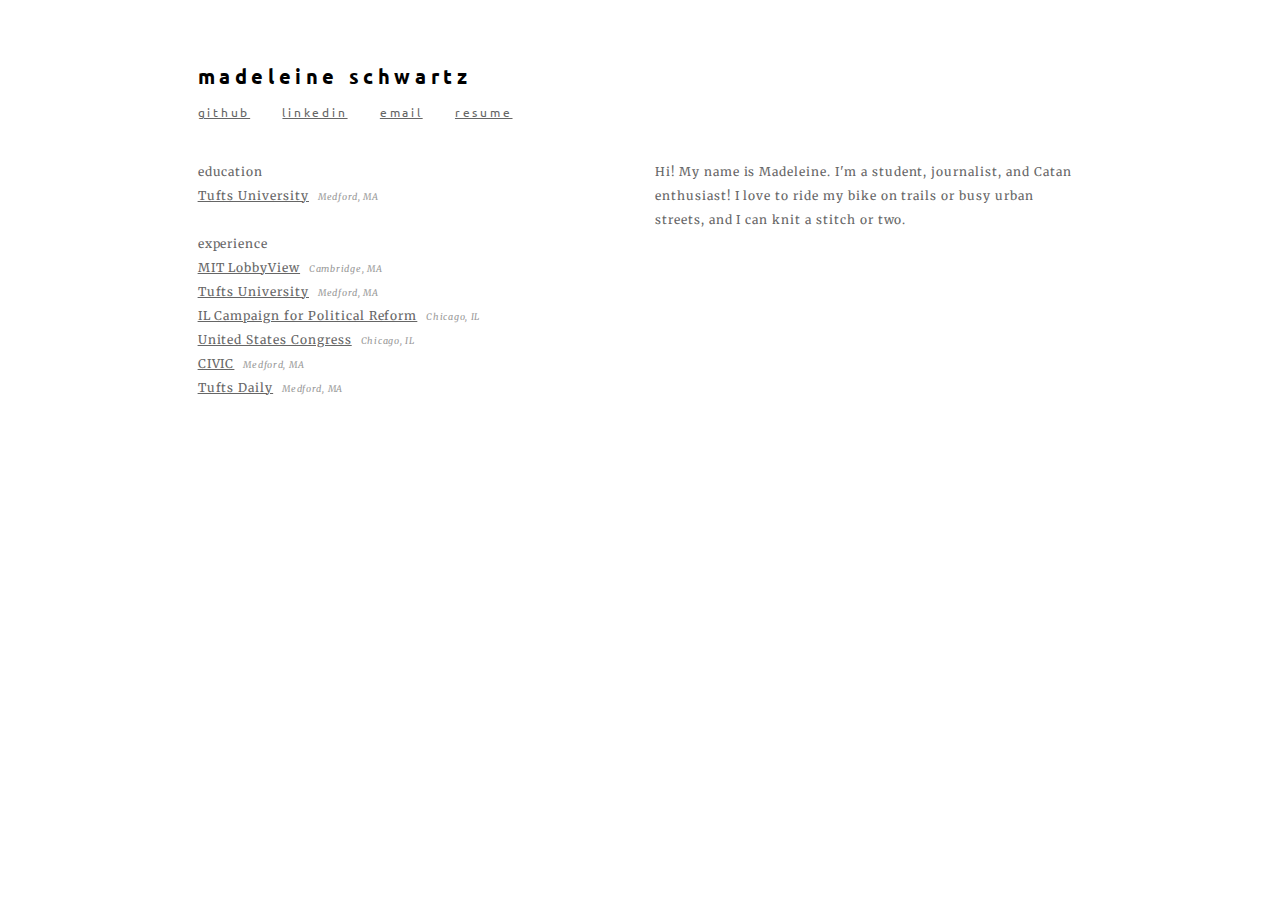
==== index.html @ c0bb2294 "new words" ====
<!--
	Madeleine Schwartz
	personal website
	new.html
-->

<!DOCTYPE html>
<html>

<!--Please Respond-->
<meta name="viewport" content="width=device-width, initial-scale=1.0">

<!--Link to CSS-->
<link rel="stylesheet" href="new.css">

<!--Link Google Fonts-->
<link rel="stylesheet" href="https://fonts.googleapis.com/css?family=Ubuntu">
<link href="https://fonts.googleapis.com/css?family=Merriweather" 
	  rel="stylesheet">
<link href="https://fonts.googleapis.com/css?family=Lora" rel="stylesheet">

<!--Top of Page-->
<div class="header">

	<h1>madeleine schwartz</h1>
	<p class="contact">
    	<a class="github" href="https://github.com/maddoschwartz">github</a>
    	<a class="linkedin" 
       	href="https://www.linkedin.com/in/madeleine-schwartz-68b781123/">
       	linkedin</a>
    	<a class="email" href="mailto:madeleine.schwartz@tufts.edu">email</a>
    	<a class="resume" href="sep-resume-short.pdf" download>
    	resume</a>
	</p>

</div>

<!--Next Section-->
<div class="row">

	<!--Left Column-->
	<div class="col-6">
	<div class="outline">
		<div class="group">education</div>

		<a id="tufts" class="list" href="#" 
		onclick="displayContent('content-edu')">Tufts University</a> 
		<span class="location">Medford, MA</span>

		<br><br>

		<div class="group">experience</div>

		<a id="mit" class="list" href="#" 
		onclick="displayContent('content-mit')">MIT LobbyView</a> 
		<span class="location">Cambridge, MA</span>

		<br>

		<a id="tufts-job" class="list" href="#" 
		onclick="displayContent('content-tufts')">Tufts University</a> 
		<span class="location">Medford, MA</span>

		<br>

		<a id="icpr" class="list" href="#" 
		onclick="displayContent('content-icpr')">
		IL Campaign for Political Reform</a> 
		<span class="location">Chicago, IL</span>

		<br>

		<a id="congress" class="list" href="#" 
		onclick="displayContent('content-congress')">United States Congress</a> 
		<span class="location">Chicago, IL</span>

		<br>

		<a id="civic" class="list" href="#" 
		onclick="displayContent('content-civic')">CIVIC</a>
		<span class="location">Medford, MA</span>

		<br>

		<a id="daily" class="list" href="#" 
		onclick="displayContent('content-daily')">Tufts Daily</a> 
		<span class="location">Medford, MA</span>

		<br>

		<script src="new.js"></script>
	</div>
	</div>

	<!--Right Column for full content-->
	<div class="col-6">
		<div class="allcontent">

			<div id="about">
			Hi! My name is Madeleine. I'm a student, journalist, and
			Catan enthusiast! I love to ride my bike on trails or
			busy urban streets, and I can knit a stitch or two.
			</div>

			<div id="content-edu" style="display:none">

			<a id="tuftsLink" href="https://www.tufts.edu/">Tufts University
			</a> <span>| Class of 2020 </span><br>
			Medford, MA <br><br>
			B.S. in Computer Science and Political Science <br><br>

			Favorite Courses: Data Structures, Machine Structure and 
			Assembly Language, Discrete Math, Gender Work and 
			Politics in East Asia, Latin American Politics, Intro
			to Ethics <br><br>

			Tufts has given me a unique experience where I have
			been able to explore different fields, discover new 
			interests, and challenge my world perspective. I had 
			originally enrolled in the introductory computer science 
			class on a whim simply to fulfill a math requiredment.
			While I would have never imaged that two years later,
			I would now have several more math credits and a major
			in computer science, I did see myself tackling
			problems and creating real solutions. And I've done this
			by not only designing and implementing programs, but by 
			also asking ethical questions, and discussing national policies. <br><br>

			This semester I am excited to be taking classes on 
			computer security, algorithms, ceramics, epistemology,
			and middle eastern politics. <br><br>

			</div>

			<div id="content-mit" style="display:none">
			<a id="linkLV" href="https://www.lobbyview.org/#!/">
			MIT LobbyView</a> <br>
			Cambridge, MA<br><br>
			
			UI/UX Programmer, Sep 2018 - Present<br><br>

			LobbyView is a comprehensive database that actively tracks and 
			organizes lobbying activities in Washington, DC. Led by MIT 
			Professor In Song Kim and funded by the National Science 
			Foundation, LobbyView increases transparency of money in politics.
			<br><br>

			As a UI/UX Programmer, I am designing and implementing the main 
			query page using HTML Jade, CSS Style, JavaScript Coffee, Ubuntu,
			Python build, AWS, and Angular.
			</div>

			<div id="content-tufts" style="display:none">
			<a id="depCSlink" href="https://engineering.tufts.edu/cs/">
			Tufts University Dept of Computer Science</a> <br>
			Medford MA <br> <br>
			Discrete Math Teaching Assistant, Sep 2018 - Present<br>
			Administrative Assistant, Sep 2017 - May 2018<br><br>

			As a teaching assistant for discrete math, I
			<ul>
				<li>Teach students during weekly office hours</li>
				<li>Grade homework assignments</li>
			</ul>
			<br>

			As an administrative assistnt, I've
			<ul>
				<li>Designed advertisements for department events</li>
				<li>Performed clerical duties such as copying, faxing, 
				sorting mail, etc</li>
			</ul>

			</div>


			<div id="content-icpr" style="display:none">
			<body>
			<a id="icprLink" href="http://www.ilcampaign.org/">
			Illinois Campaign for Political Reform</a> <br>
			Chicago IL <br><br>
			Policy Research Analyst, May - August 2018 <br><br>

			Illinois Campaign for Political Reform is a 501(c)3 
			non-partisan non-profit dedicated to promoting government 
			integrity, accountability, and transparency in Illinois by 
			addressing campaign finances, voter accessible, and election 
			reforms. 
			<br><br>

			As a Policy Research Analyst, I've
				<ul>
				<li>Researched state and municipal policies regarding FOIA, 
				voting equipment, and public campaign financing</li>
				<li>Designed infographics to accompany weekly research articles 
				and other promo materials</li>
				<li>Collected and analyzed campaign finance data of federal, 
				state, and local candidates</li>
				<li>Designed ICPR’s theory of change and yearly progress 
				report</li>
				<li>Created a re-branding and marketing strategy and 
				conducted monthly social media analytic reports</li>
				<li>Coded web-scrapers to collect public but inaccessible 
				government information</li>
				</ul>
			</body>
			</div>

			<div id="content-congress" style="display:none">
			<body>
			<a id="congressLink" href="https://quigley.house.gov/">
			District Office of the Honorable Mike Quigley</a><br>
			Chicago IL<br><br>
			Intern, May 2017 - July 2017<br>
			<br>

			The Honorable Mike Quigley serves Illinois’ 5th district in the 
			U.S. House of Representatives. His district office is where he and 
			his staff directly connect with his constituents by listening to 
			their concerns and helping them with federal agencies.
			<br><br>

			As a summer intern, I've
			<ul>
				<li>Provided first line of service by answering telephones</li>
				<li>Analyzed social media outreach and recorded all media 
				mentions and appearances</li>
				<li>Researched national policy on labor and trade, civil 
				liberties, and national security</li>
			</ul>
			</body>
			</div>

			<div id="content-civic" style="display:none">
			<body>
			<a id="civicLink" href="https://tuftscivic.com/">Tufts CIVIC</a>
			<br>Medford, MA<br><br>
			Logistics Director, May 2018 - Present<br>
			Communications Director, May 2017 - May 2018<br>
			General Member, Sep 2016 - May 2017<br><br>

			Tufts CIVIC is a discussion-based student organization that seeks 
			to provide a forum for open political discourse on campus by 
			allowing students to freely express opinions from across the 
			political spectrum. <br><br>

			As an executive board member, I've
			<ul>
				<li>Designed public marketing strategy of CIVIC using email, 
				posters, and social media</li>
				<li>Organized events such as formal debates, action workshops, 
				policy challenges, etc.</li>
			</ul>


			</body>
			</div>

			<div id="content-daily" style="display:none">
			<a id="dailyLink" href= "https://tuftsdaily.com/">The Tufts Daily
			</a><br>
			Medford, MA <br><br>
			Editorialist and Copy Editor, Sept 2016 - Jan 2018<br>
			News Writer, Jan 2018 - Present<br><br>

			The Tufts Daily is a student-run and financially independent daily 
			newspaper at Tufts University, reporting on campus life, local 
			politics, art, sports, and more.<br><br>

			As a member of the Tufts Daily, I've
			<ul>
				<li>Written weekly opinion/news articles covering many issues 
				including current event, labor on campus, and Tufts connection 
				to the producers of the opioid, oxycontin.
			</ul>
			</div>

		</div> <!-- end of AllContent-->
	</div> <!--end of Right Column-->

</div> <!--end of Row-->


</html>
---- new.css ----
/*
 * Madeleine schwartz
 * personal website
 * new.css
*/

* {
    box-sizing: border-box;
}

.header {
	margin-top: 5%;
	margin-left: 1%;
	margin-right: 1%;
}

.row {
	margin-left: 1%;
	margin-right: 1%;
	margin-top: 40px;
	margin-bottom: 5%;
}

/* For mobile phones: */
[class*="col-"] {
    width: 100%;
}

@media only screen and (min-width: 768px) {
    /* For desktop: */
    .col-1 {width: 8.33%;}
    .col-2 {width: 16.66%;}
    .col-3 {width: 25%;}
    .col-4 {width: 33.33%;}
    .col-5 {width: 41.66%;}
    .col-6 {width: 50%;}
    .col-7 {width: 58.33%;}
    .col-8 {width: 66.66%;}
    .col-9 {width: 75%;}
    .col-10 {width: 83.33%;}
    .col-11 {width: 91.66%;}
    .col-12 {width: 100%;}
    .header {margin-left: 15%; margin-right: 15%;}
    .row {margin-left: 15%; margin-right: 15%;}
    .allcontent {padding-left: 15px;}
}


[class*="col-"] {
    float: left;
}

a:link {
	background-color: transparent;
	text-decoration: underline;
	color: #666666;
}

a:visited {
	background-color: transparent;
	text-decoration: none;
	color: #666666;
}

.github:link, .linkedin:link, .email:link, .resume:link {
	padding-right: 3%;
	color: #666666;
}

.github:hover, #tufts:hover, #congress:hover, #depCSlink:hover,
#civicLink:hover {
	color: #9686ff; /* Purple */
}

.linkedin:hover, #mit:hover, #civic:hover, #icprLink:hover,
#dailyLink:hover {
	color: #FF4300; /* orange */
}

.email:hover, #tufts-job:hover, #daily:hover, #tuftsLink:hover {
	color: #00C47F /* green */
}

.resume:hover, #icpr:hover, #linkLV:hover, #congressLink:hover {
	color: #F4BF00 /* yellow */
}

h1 {
	font-family: 'Ubuntu', sans-serif;
	font-size: 20px;
	letter-spacing: 0.23em;
}

.outline {
	margin-bottom: 20px;
	text-align: left;
	font-family: 'Merriweather', serif;
	font-size: 12px;
	line-height: 2em;
	letter-spacing: 0.08em;
}

.contact {
	font-family: 'Ubuntu', sans-serif;
	font-size: 12px;
	letter-spacing: 0.23em;
}

.group {
	font-family: 'Merriweather', serif;
	font-size: 12px;
	line-height: 2em;
	letter-spacing: 0.08em;
	color: #666666;
	white-space: nowrap;
}

.list {
	font-family: 'Merriweather', serif;
	font-size: 12px;
	line-height: 2em;
	letter-spacing: 0.08em;
	color: #666666;
}

.location {
	font-family: 'Merriweather', serif;
	font-size: 9px;
	line-height: 2em;
	letter-spacing: 0.08em;
	font-style: italic;
	color: #999999;
	padding-left: 5px;
}

.allcontent {
	text-align: left;
	font-family: 'Merriweather', serif;
	font-size: 12px;
	line-height: 2em;
	letter-spacing: 0.08em;
	color: #666666;
	margin-bottom: 20px;
}
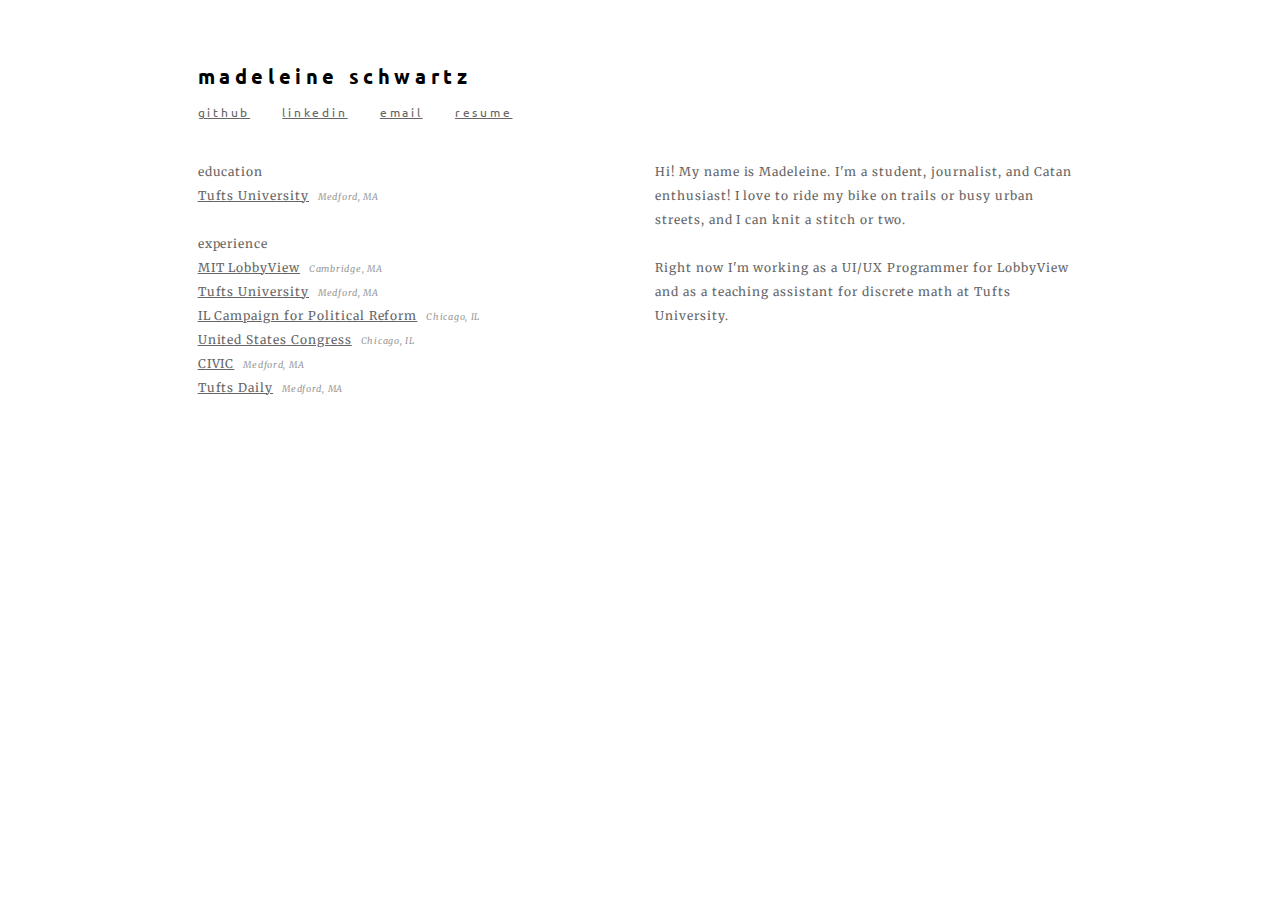
==== commit c3129fa0: "fixing typos!" ====
--- a/index.html
+++ b/index.html
@@ -99,7 +99,11 @@
 			<div id="about">
 			Hi! My name is Madeleine. I'm a student, journalist, and
 			Catan enthusiast! I love to ride my bike on trails or
-			busy urban streets, and I can knit a stitch or two.
+			busy urban streets, and I can knit a stitch or two.<br><br>
+
+			Right now I'm working as a UI/UX Programmer for LobbyView
+			and as a teaching assistant for discrete math at Tufts 
+			University.
 			</div>
 
 			<div id="content-edu" style="display:none">
@@ -114,19 +118,16 @@
 			Politics in East Asia, Latin American Politics, Intro
 			to Ethics <br><br>
 
-			Tufts has given me a unique experience where I have
-			been able to explore different fields, discover new 
-			interests, and challenge my world perspective. I had 
-			originally enrolled in the introductory computer science 
-			class on a whim simply to fulfill a math requiredment.
-			While I would have never imaged that two years later,
+			I had originally enrolled in the introductory computer science 
+			class on a whim simply to fulfill a math requiredment!
+			While I would have never imaged that two years later
 			I would now have several more math credits and a major
 			in computer science, I did see myself tackling
 			problems and creating real solutions. And I've done this
 			by not only designing and implementing programs, but by 
-			also asking ethical questions, and discussing national policies. <br><br>
-
-			This semester I am excited to be taking classes on 
+			also asking ethical questions and discussing policies. <br><br>
+
+			This semester I am excited to be taking courses on 
 			computer security, algorithms, ceramics, epistemology,
 			and middle eastern politics. <br><br>
 
@@ -164,7 +165,7 @@
 			</ul>
 			<br>
 
-			As an administrative assistnt, I've
+			As an administrative assistnt, I
 			<ul>
 				<li>Designed advertisements for department events</li>
 				<li>Performed clerical duties such as copying, faxing, 
@@ -184,11 +185,11 @@
 			Illinois Campaign for Political Reform is a 501(c)3 
 			non-partisan non-profit dedicated to promoting government 
 			integrity, accountability, and transparency in Illinois by 
-			addressing campaign finances, voter accessible, and election 
+			addressing campaign finance, voter accessible, and election 
 			reforms. 
 			<br><br>
 
-			As a Policy Research Analyst, I've
+			As a Policy Research Analyst, I
 				<ul>
 				<li>Researched state and municipal policies regarding FOIA, 
 				voting equipment, and public campaign financing</li>
@@ -220,7 +221,7 @@
 			their concerns and helping them with federal agencies.
 			<br><br>
 
-			As a summer intern, I've
+			As a summer intern, I
 			<ul>
 				<li>Provided first line of service by answering telephones</li>
 				<li>Analyzed social media outreach and recorded all media 
@@ -240,16 +241,16 @@
 			General Member, Sep 2016 - May 2017<br><br>
 
 			Tufts CIVIC is a discussion-based student organization that seeks 
-			to provide a forum for open political discourse on campus by 
+			to provide a forum for political discourse on campus by 
 			allowing students to freely express opinions from across the 
 			political spectrum. <br><br>
 
-			As an executive board member, I've
-			<ul>
-				<li>Designed public marketing strategy of CIVIC using email, 
-				posters, and social media</li>
-				<li>Organized events such as formal debates, action workshops, 
-				policy challenges, etc.</li>
+			As an executive board member, I
+			<ul>
+				<li>Designed a public marketing strategy encompasing email, 
+				posters, flyers, and social media</li>
+				<li>Organize events such as formal debates, civic action workshops, and 
+				policy challenges</li>
 			</ul>
 
 
@@ -267,11 +268,11 @@
 			newspaper at Tufts University, reporting on campus life, local 
 			politics, art, sports, and more.<br><br>
 
-			As a member of the Tufts Daily, I've
-			<ul>
-				<li>Written weekly opinion/news articles covering many issues 
-				including current event, labor on campus, and Tufts connection 
-				to the producers of the opioid, oxycontin.
+			As a member of the Tufts Daily, I
+			<ul>
+				<li>Write weekly opinion/news articles covering many issues 
+				including current events, labor on campus, gender issues, and 
+				Tufts connection to the producers of the opioid oxycontin.
 			</ul>
 			</div>
 
--- a/new.css
+++ b/new.css
@@ -10,12 +10,12 @@
 
 .header {
 	margin-top: 5%;
-	margin-left: 1%;
+	margin-left: 3%;
 	margin-right: 1%;
 }
 
 .row {
-	margin-left: 1%;
+	margin-left: 3%;
 	margin-right: 1%;
 	margin-top: 40px;
 	margin-bottom: 5%;
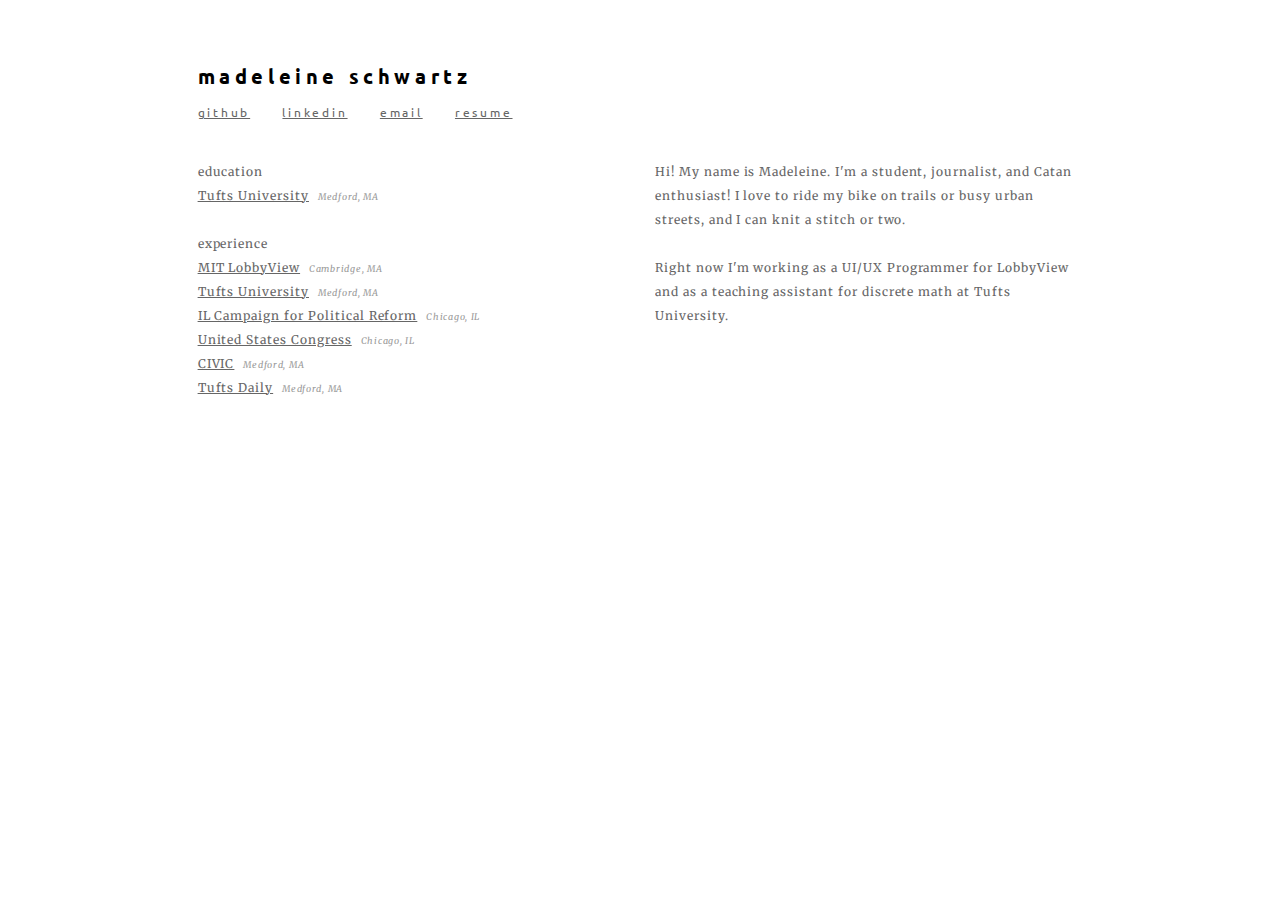
==== commit f13ed2e6: "target links" ====
--- a/index.html
+++ b/index.html
@@ -24,12 +24,12 @@
 
 	<h1>madeleine schwartz</h1>
 	<p class="contact">
-    	<a class="github" href="https://github.com/maddoschwartz">github</a>
+    	<a class="github" href="https://github.com/maddoschwartz" target="_blank">github</a>
     	<a class="linkedin" 
-       	href="https://www.linkedin.com/in/madeleine-schwartz-68b781123/">
+       	href="https://www.linkedin.com/in/madeleine-schwartz-68b781123/" target="_blank">
        	linkedin</a>
     	<a class="email" href="mailto:madeleine.schwartz@tufts.edu">email</a>
-    	<a class="resume" href="sep-resume-short.pdf" download>
+    	<a class="resume" href="sep-resume-short.pdf" target="_blank">
     	resume</a>
 	</p>
 
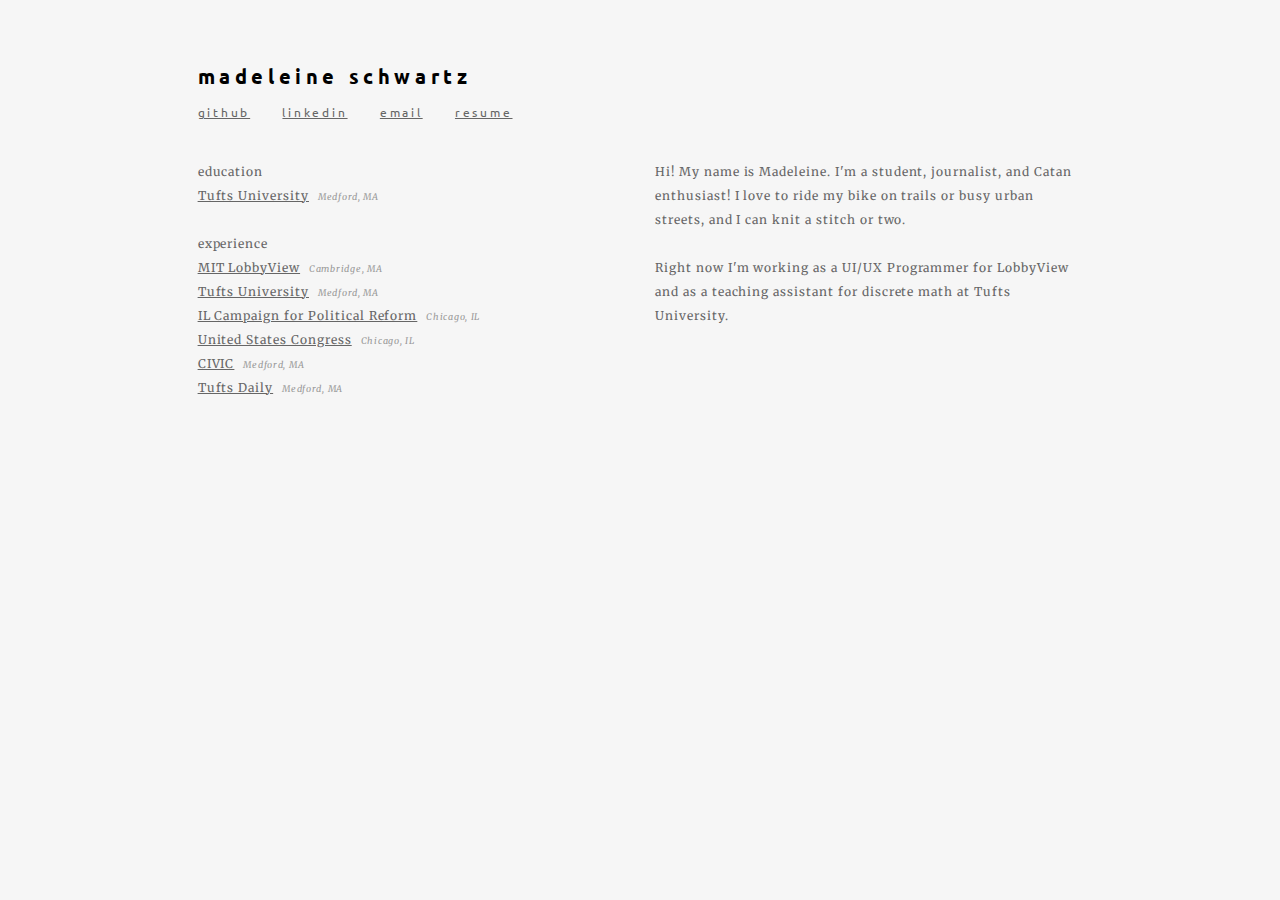
==== commit 89bb56b4: "update resume" ====
--- a/index.html
+++ b/index.html
@@ -29,7 +29,7 @@
        	href="https://www.linkedin.com/in/madeleine-schwartz-68b781123/" target="_blank">
        	linkedin</a>
     	<a class="email" href="mailto:madeleine.schwartz@tufts.edu">email</a>
-    	<a class="resume" href="sep-resume-short.pdf" target="_blank">
+    	<a class="resume" href="ms_resume.pdf" target="_blank">
     	resume</a>
 	</p>
 
--- a/new.css
+++ b/new.css
@@ -3,6 +3,10 @@
  * personal website
  * new.css
 */
+
+html {
+    background-color: #F6F6F6;
+}
 
 * {
     box-sizing: border-box;
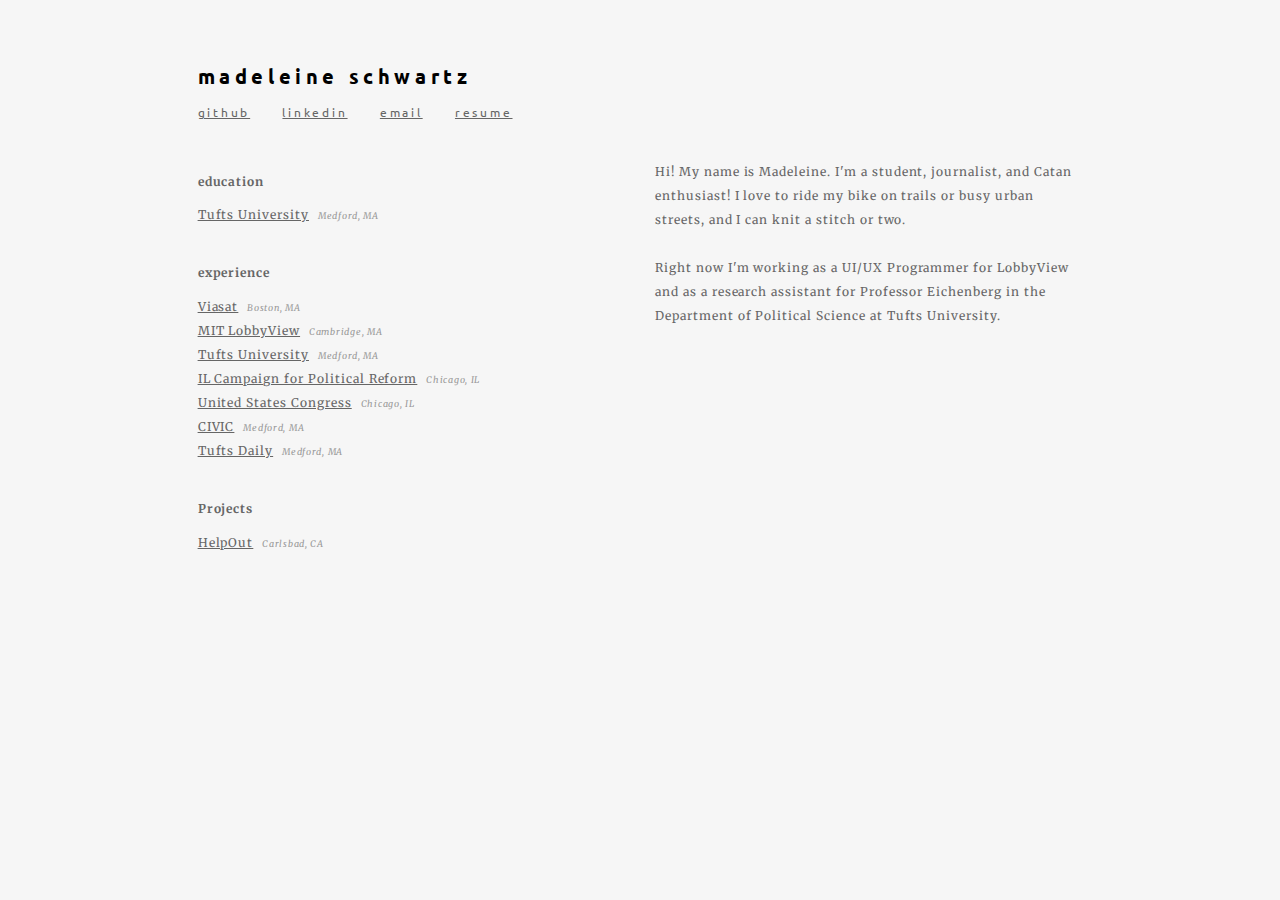
==== commit 978106e0: "2019 update" ====
--- a/index.html
+++ b/index.html
@@ -1,7 +1,7 @@
 <!--
 	Madeleine Schwartz
 	personal website
-	new.html
+	index.html
 -->
 
 <!DOCTYPE html>
@@ -29,7 +29,7 @@
        	href="https://www.linkedin.com/in/madeleine-schwartz-68b781123/" target="_blank">
        	linkedin</a>
     	<a class="email" href="mailto:madeleine.schwartz@tufts.edu">email</a>
-    	<a class="resume" href="ms_resume.pdf" target="_blank">
+    	<a class="resume" href="technical_resume.pdf" target="_blank">
     	resume</a>
 	</p>
 
@@ -41,7 +41,7 @@
 	<!--Left Column-->
 	<div class="col-6">
 	<div class="outline">
-		<div class="group">education</div>
+		<h2 class="group">education</h2>
 
 		<a id="tufts" class="list" href="#" 
 		onclick="displayContent('content-edu')">Tufts University</a> 
@@ -49,7 +49,13 @@
 
 		<br><br>
 
-		<div class="group">experience</div>
+		<h2 class="group">experience</h2>
+
+        <a id="viasat" class="list" href="#"
+        onclick="displayContent('content-viasat')">Viasat</a>
+        <span class="location">Boston, MA</span>
+
+        <br>
 
 		<a id="mit" class="list" href="#" 
 		onclick="displayContent('content-mit')">MIT LobbyView</a> 
@@ -64,8 +70,7 @@
 		<br>
 
 		<a id="icpr" class="list" href="#" 
-		onclick="displayContent('content-icpr')">
-		IL Campaign for Political Reform</a> 
+		onclick="displayContent('content-icpr')">IL Campaign for Political Reform</a> 
 		<span class="location">Chicago, IL</span>
 
 		<br>
@@ -86,7 +91,14 @@
 		onclick="displayContent('content-daily')">Tufts Daily</a> 
 		<span class="location">Medford, MA</span>
 
-		<br>
+		<br><br>
+
+		<h2 class="group">Projects</h2>
+
+
+		<a id="helpOut" class="list" href="#" 
+		onclick="displayContent('content-helpout')">HelpOut</a> 
+		<span class="location">Carlsbad, CA</span>
 
 		<script src="new.js"></script>
 	</div>
@@ -96,27 +108,33 @@
 	<div class="col-6">
 		<div class="allcontent">
 
+			<!-- Content for about -->
 			<div id="about">
 			Hi! My name is Madeleine. I'm a student, journalist, and
 			Catan enthusiast! I love to ride my bike on trails or
 			busy urban streets, and I can knit a stitch or two.<br><br>
 
 			Right now I'm working as a UI/UX Programmer for LobbyView
-			and as a teaching assistant for discrete math at Tufts 
-			University.
+			and as a research assistant for Professor Eichenberg in the
+            Department of Political Science at Tufts University.
 			</div>
 
 			<div id="content-edu" style="display:none">
 
-			<a id="tuftsLink" href="https://www.tufts.edu/">Tufts University
-			</a> <span>| Class of 2020 </span><br>
-			Medford, MA <br><br>
-			B.S. in Computer Science and Political Science <br><br>
+			<!-- Content for Tufts Education -->
+			<a id="tuftsLink" href="https://www.tufts.edu/">
+				<h3>Tufts University</h3>
+			</a>
+			<h4>Medford, MA</h4>
+			<p>
+			B.S. in Computer Science and Political Science, Class of 2020 <br><br>
 
 			Favorite Courses: Data Structures, Machine Structure and 
-			Assembly Language, Discrete Math, Gender Work and 
-			Politics in East Asia, Latin American Politics, Intro
-			to Ethics <br><br>
+			Assembly Language, Computer Security, Algorithms, 
+            Programming Langugages, Discrete Math, Gender Work and 
+			Politics in East Asia, Middle Eastern Politics, Gender 
+			in World Politics, Ethics, and Epistemology.
+            <br><br>
 
 			I had originally enrolled in the introductory computer science 
 			class on a whim simply to fulfill a math requiredment!
@@ -127,17 +145,40 @@
 			by not only designing and implementing programs, but by 
 			also asking ethical questions and discussing policies. <br><br>
 
-			This semester I am excited to be taking courses on 
-			computer security, algorithms, ceramics, epistemology,
-			and middle eastern politics. <br><br>
-
-			</div>
-
+			This semester I am excited to be taking courses on programming
+			langugage design, internet-scale distributed systems, linear
+            algebra, political revolutions, and Soviet politics. <br><br>
+			</p>
+			</div>
+
+			<!-- Content for Viasat -->
+			<div id="content-viasat" style="display:none">
+				<a id="linkViasat" href="https://www.viasat.com/">
+					<h3>Viasat</h3>
+				</a>
+				<h4>Boston, MA</h4>
+				<p>
+				Software Engineer, May 2019 - August 2019<br><br>
+	
+				Viasat is a telecommunications company currently providing 
+				residential and community based satellite internet to areas
+				where reliable high speed internet is not usually accessible.
+				I worked on their research team on internet acceleration using
+				machine learning methods to select the most important
+				features in predicting webpage loading times. This involved
+				building an entire pipeline to gather and clean data, engineer
+				about 300 features, and design and build an automated feature
+				selection tool.
+				</p>
+				</div>
+
+			<!-- Content for MIT Lobbyview -->
 			<div id="content-mit" style="display:none">
 			<a id="linkLV" href="https://www.lobbyview.org/#!/">
-			MIT LobbyView</a> <br>
-			Cambridge, MA<br><br>
-			
+				<h3>MIT LobbyView</h3>
+			</a>
+			<h4>Cambridge, MA</h4>
+			<p>
 			UI/UX Programmer, Sep 2018 - Present<br><br>
 
 			LobbyView is a comprehensive database that actively tracks and 
@@ -147,39 +188,34 @@
 			<br><br>
 
 			As a UI/UX Programmer, I am designing and implementing the main 
-			query page using HTML Jade, CSS Style, JavaScript Coffee, Ubuntu,
-			Python build, AWS, and Angular.
-			</div>
-
+			query page using HTML, CSS, React, and Node.js.
+			</p>
+			</div>
+
+			<!-- Content for research at Tufts -->
 			<div id="content-tufts" style="display:none">
 			<a id="depCSlink" href="https://engineering.tufts.edu/cs/">
-			Tufts University Dept of Computer Science</a> <br>
-			Medford MA <br> <br>
-			Discrete Math Teaching Assistant, Sep 2018 - Present<br>
-			Administrative Assistant, Sep 2017 - May 2018<br><br>
-
-			As a teaching assistant for discrete math, I
-			<ul>
-				<li>Teach students during weekly office hours</li>
-				<li>Grade homework assignments</li>
-			</ul>
-			<br>
-
-			As an administrative assistnt, I
-			<ul>
-				<li>Designed advertisements for department events</li>
-				<li>Performed clerical duties such as copying, faxing, 
-				sorting mail, etc</li>
-			</ul>
-
-			</div>
-
-
+				<h3>Tufts University Dept of Political Science</h3>
+			</a>
+			<h4>Medford, MA</h4>
+			<p>
+			Research Assistant Sep 2019 - Present<br><br>
+
+			Professor Richard Eichenberg of the Department of Political Science 
+			conducts research on public opinion and gender issues in the United 
+			States foreign policy. As his research assistant, I am collecting
+			data on the US Department of State's policy activity in promoting
+			gender equality around the world.
+			</p>
+			</div>
+
+			<!-- Content for ICPR -->
 			<div id="content-icpr" style="display:none">
-			<body>
 			<a id="icprLink" href="http://www.ilcampaign.org/">
-			Illinois Campaign for Political Reform</a> <br>
-			Chicago IL <br><br>
+				<h3>Illinois Campaign for Political Reform</h3>
+			</a>
+			<h4>Chicago, IL</h4>
+			<p>
 			Policy Research Analyst, May - August 2018 <br><br>
 
 			Illinois Campaign for Political Reform is a 501(c)3 
@@ -187,7 +223,8 @@
 			integrity, accountability, and transparency in Illinois by 
 			addressing campaign finance, voter accessible, and election 
 			reforms. 
-			<br><br>
+			
+			<br>
 
 			As a Policy Research Analyst, I
 				<ul>
@@ -204,17 +241,18 @@
 				<li>Coded web-scrapers to collect public but inaccessible 
 				government information</li>
 				</ul>
-			</body>
-			</div>
-
+			</p>
+			</div>
+
+			<!-- Content for congressional intern -->
 			<div id="content-congress" style="display:none">
-			<body>
 			<a id="congressLink" href="https://quigley.house.gov/">
-			District Office of the Honorable Mike Quigley</a><br>
-			Chicago IL<br><br>
+				<h3>District Office of the Honorable Mike Quigley</h3>
+			</a>
+			<h4>Chicago, IL</h4>
 			Intern, May 2017 - July 2017<br>
 			<br>
-
+			<p>
 			The Honorable Mike Quigley serves Illinois’ 5th district in the 
 			U.S. House of Representatives. His district office is where he and 
 			his staff directly connect with his constituents by listening to 
@@ -229,14 +267,16 @@
 				<li>Researched national policy on labor and trade, civil 
 				liberties, and national security</li>
 			</ul>
-			</body>
-			</div>
-
+			</p>
+			</div>
+
+			<!-- Content for tufts civic-->
 			<div id="content-civic" style="display:none">
-			<body>
-			<a id="civicLink" href="https://tuftscivic.com/">Tufts CIVIC</a>
-			<br>Medford, MA<br><br>
-			Logistics Director, May 2018 - Present<br>
+			<a id="civicLink" href="https://tuftscivic.com/">
+				<h3>Tufts CIVIC</h3>
+			</a>
+			<h4>Medford, MA</h4>
+			Logistics Director, May 2018 - May 2019<br>
 			Communications Director, May 2017 - May 2018<br>
 			General Member, Sep 2016 - May 2017<br><br>
 
@@ -257,10 +297,14 @@
 			</body>
 			</div>
 
+			<!-- Content for tufts daily -->
 			<div id="content-daily" style="display:none">
-			<a id="dailyLink" href= "https://tuftsdaily.com/">The Tufts Daily
-			</a><br>
-			Medford, MA <br><br>
+			<a id="dailyLink" href= "https://tuftsdaily.com/">
+				<h3>The Tufts Daily</h3>
+			</a>
+			<h4>Medford, MA</h4>
+			<p>
+			Columnist, Sept 2019 - Present<br>
 			Editorialist and Copy Editor, Sept 2016 - Jan 2018<br>
 			News Writer, Jan 2018 - Present<br><br>
 
@@ -268,13 +312,38 @@
 			newspaper at Tufts University, reporting on campus life, local 
 			politics, art, sports, and more.<br><br>
 
-			As a member of the Tufts Daily, I
+			As an editorialist of the Tufts Daily, I wrote weekly opinion/news 
+			articles covering many issues including current events, 
+			labor on campus, gender issues, and Tufts connection to the 
+			producers of the opioid oxycontin.
+			<br><br>
+			My upcoming column wtih Alice Yoon explores the diverse ways
+			in which food and cooking shapes our lives. As we interview
+			friends and members from the Tufts Community, we learn about
+			the ways cooking is an expression of love, a memory of
+			family and culture, and fun and creative outlet that
+			nourishes us.
+			</p>
 			<ul>
-				<li>Write weekly opinion/news articles covering many issues 
-				including current events, labor on campus, gender issues, and 
-				Tufts connection to the producers of the opioid oxycontin.
+				<li> <a href="https://tuftsdaily.com/features/2019/09/17/bite-size-stories-nimishs-tigris-paneer/">Nimish's Tigris Paneer</a></li>
 			</ul>
 			</div>
+
+			<!-- Content for help out-->
+			<div id="content-helpout" style="display:none">
+				
+					<h3>HelpOut</h3>
+				
+				<h4>Carlsbad, CA</h4>
+				<p>
+				FrontEnd Developer, Winner of Community Outreach Award<br><br>
+	
+				HelpOut is designed to bridge the gap between excited and trained
+				volunteers at refugee resettlement agencies and refugees looking to 
+				adjust to a new space. I helped designed the user interface and experience of a web-app,
+				and I helped implement the frontend with HTML, CSS, Angular JS, Express, 
+				and Node.js
+				</p>
 
 		</div> <!-- end of AllContent-->
 	</div> <!--end of Right Column-->
@@ -282,4 +351,4 @@
 </div> <!--end of Row-->
 
 
-</html>+</html>
--- a/new.css
+++ b/new.css
@@ -72,7 +72,7 @@
 }
 
 .github:hover, #tufts:hover, #congress:hover, #depCSlink:hover,
-#civicLink:hover {
+#civicLink:hover, #helpOut:hover {
 	color: #9686ff; /* Purple */
 }
 
@@ -85,7 +85,8 @@
 	color: #00C47F /* green */
 }
 
-.resume:hover, #icpr:hover, #linkLV:hover, #congressLink:hover {
+.resume:hover, #icpr:hover, #linkLV:hover, #congressLink:hover, 
+#linkViasat:hover, #viasat:hover {
 	color: #F4BF00 /* yellow */
 }
 
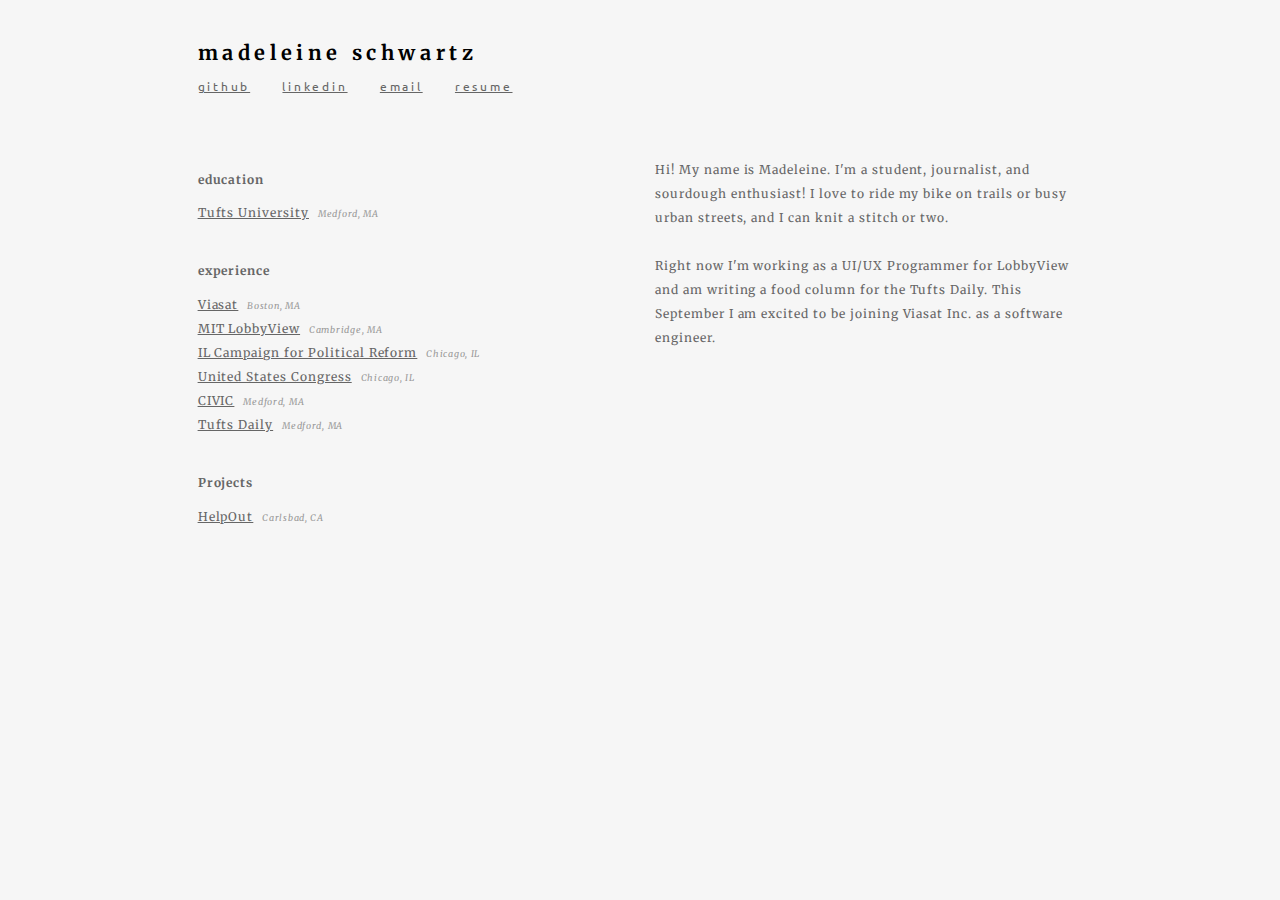
==== commit 58505249: "march 2020 updates" ====
--- a/index.html
+++ b/index.html
@@ -6,349 +6,339 @@
 
 <!DOCTYPE html>
 <html>
-
-<!--Please Respond-->
-<meta name="viewport" content="width=device-width, initial-scale=1.0">
-
-<!--Link to CSS-->
-<link rel="stylesheet" href="new.css">
-
-<!--Link Google Fonts-->
-<link rel="stylesheet" href="https://fonts.googleapis.com/css?family=Ubuntu">
-<link href="https://fonts.googleapis.com/css?family=Merriweather" 
-	  rel="stylesheet">
-<link href="https://fonts.googleapis.com/css?family=Lora" rel="stylesheet">
-
-<!--Top of Page-->
-<div class="header">
-
-	<h1>madeleine schwartz</h1>
-	<p class="contact">
-    	<a class="github" href="https://github.com/maddoschwartz" target="_blank">github</a>
-    	<a class="linkedin" 
-       	href="https://www.linkedin.com/in/madeleine-schwartz-68b781123/" target="_blank">
-       	linkedin</a>
-    	<a class="email" href="mailto:madeleine.schwartz@tufts.edu">email</a>
-    	<a class="resume" href="technical_resume.pdf" target="_blank">
-    	resume</a>
-	</p>
-
-</div>
-
-<!--Next Section-->
-<div class="row">
-
-	<!--Left Column-->
-	<div class="col-6">
-	<div class="outline">
-		<h2 class="group">education</h2>
-
-		<a id="tufts" class="list" href="#" 
-		onclick="displayContent('content-edu')">Tufts University</a> 
-		<span class="location">Medford, MA</span>
-
-		<br><br>
-
-		<h2 class="group">experience</h2>
-
-        <a id="viasat" class="list" href="#"
-        onclick="displayContent('content-viasat')">Viasat</a>
-        <span class="location">Boston, MA</span>
-
-        <br>
-
-		<a id="mit" class="list" href="#" 
-		onclick="displayContent('content-mit')">MIT LobbyView</a> 
-		<span class="location">Cambridge, MA</span>
-
-		<br>
-
-		<a id="tufts-job" class="list" href="#" 
-		onclick="displayContent('content-tufts')">Tufts University</a> 
-		<span class="location">Medford, MA</span>
-
-		<br>
-
-		<a id="icpr" class="list" href="#" 
-		onclick="displayContent('content-icpr')">IL Campaign for Political Reform</a> 
-		<span class="location">Chicago, IL</span>
-
-		<br>
-
-		<a id="congress" class="list" href="#" 
-		onclick="displayContent('content-congress')">United States Congress</a> 
-		<span class="location">Chicago, IL</span>
-
-		<br>
-
-		<a id="civic" class="list" href="#" 
-		onclick="displayContent('content-civic')">CIVIC</a>
-		<span class="location">Medford, MA</span>
-
-		<br>
-
-		<a id="daily" class="list" href="#" 
-		onclick="displayContent('content-daily')">Tufts Daily</a> 
-		<span class="location">Medford, MA</span>
-
-		<br><br>
-
-		<h2 class="group">Projects</h2>
-
-
-		<a id="helpOut" class="list" href="#" 
-		onclick="displayContent('content-helpout')">HelpOut</a> 
-		<span class="location">Carlsbad, CA</span>
-
-		<script src="new.js"></script>
-	</div>
-	</div>
-
-	<!--Right Column for full content-->
-	<div class="col-6">
-		<div class="allcontent">
-
-			<!-- Content for about -->
-			<div id="about">
-			Hi! My name is Madeleine. I'm a student, journalist, and
-			Catan enthusiast! I love to ride my bike on trails or
-			busy urban streets, and I can knit a stitch or two.<br><br>
-
-			Right now I'm working as a UI/UX Programmer for LobbyView
-			and as a research assistant for Professor Eichenberg in the
-            Department of Political Science at Tufts University.
-			</div>
-
-			<div id="content-edu" style="display:none">
-
-			<!-- Content for Tufts Education -->
-			<a id="tuftsLink" href="https://www.tufts.edu/">
-				<h3>Tufts University</h3>
-			</a>
-			<h4>Medford, MA</h4>
-			<p>
-			B.S. in Computer Science and Political Science, Class of 2020 <br><br>
-
-			Favorite Courses: Data Structures, Machine Structure and 
-			Assembly Language, Computer Security, Algorithms, 
-            Programming Langugages, Discrete Math, Gender Work and 
-			Politics in East Asia, Middle Eastern Politics, Gender 
-			in World Politics, Ethics, and Epistemology.
-            <br><br>
-
-			I had originally enrolled in the introductory computer science 
-			class on a whim simply to fulfill a math requiredment!
-			While I would have never imaged that two years later
-			I would now have several more math credits and a major
-			in computer science, I did see myself tackling
-			problems and creating real solutions. And I've done this
-			by not only designing and implementing programs, but by 
-			also asking ethical questions and discussing policies. <br><br>
-
-			This semester I am excited to be taking courses on programming
-			langugage design, internet-scale distributed systems, linear
-            algebra, political revolutions, and Soviet politics. <br><br>
-			</p>
-			</div>
-
-			<!-- Content for Viasat -->
-			<div id="content-viasat" style="display:none">
-				<a id="linkViasat" href="https://www.viasat.com/">
-					<h3>Viasat</h3>
-				</a>
-				<h4>Boston, MA</h4>
-				<p>
-				Software Engineer, May 2019 - August 2019<br><br>
-	
-				Viasat is a telecommunications company currently providing 
-				residential and community based satellite internet to areas
-				where reliable high speed internet is not usually accessible.
-				I worked on their research team on internet acceleration using
-				machine learning methods to select the most important
-				features in predicting webpage loading times. This involved
-				building an entire pipeline to gather and clean data, engineer
-				about 300 features, and design and build an automated feature
-				selection tool.
-				</p>
-				</div>
-
-			<!-- Content for MIT Lobbyview -->
-			<div id="content-mit" style="display:none">
-			<a id="linkLV" href="https://www.lobbyview.org/#!/">
-				<h3>MIT LobbyView</h3>
-			</a>
-			<h4>Cambridge, MA</h4>
-			<p>
-			UI/UX Programmer, Sep 2018 - Present<br><br>
-
-			LobbyView is a comprehensive database that actively tracks and 
-			organizes lobbying activities in Washington, DC. Led by MIT 
-			Professor In Song Kim and funded by the National Science 
-			Foundation, LobbyView increases transparency of money in politics.
-			<br><br>
-
-			As a UI/UX Programmer, I am designing and implementing the main 
-			query page using HTML, CSS, React, and Node.js.
-			</p>
-			</div>
-
-			<!-- Content for research at Tufts -->
-			<div id="content-tufts" style="display:none">
-			<a id="depCSlink" href="https://engineering.tufts.edu/cs/">
-				<h3>Tufts University Dept of Political Science</h3>
-			</a>
-			<h4>Medford, MA</h4>
-			<p>
-			Research Assistant Sep 2019 - Present<br><br>
-
-			Professor Richard Eichenberg of the Department of Political Science 
-			conducts research on public opinion and gender issues in the United 
-			States foreign policy. As his research assistant, I am collecting
-			data on the US Department of State's policy activity in promoting
-			gender equality around the world.
-			</p>
-			</div>
-
-			<!-- Content for ICPR -->
-			<div id="content-icpr" style="display:none">
-			<a id="icprLink" href="http://www.ilcampaign.org/">
-				<h3>Illinois Campaign for Political Reform</h3>
-			</a>
-			<h4>Chicago, IL</h4>
-			<p>
-			Policy Research Analyst, May - August 2018 <br><br>
-
-			Illinois Campaign for Political Reform is a 501(c)3 
-			non-partisan non-profit dedicated to promoting government 
-			integrity, accountability, and transparency in Illinois by 
-			addressing campaign finance, voter accessible, and election 
-			reforms. 
-			
-			<br>
-
-			As a Policy Research Analyst, I
-				<ul>
-				<li>Researched state and municipal policies regarding FOIA, 
-				voting equipment, and public campaign financing</li>
-				<li>Designed infographics to accompany weekly research articles 
-				and other promo materials</li>
-				<li>Collected and analyzed campaign finance data of federal, 
-				state, and local candidates</li>
-				<li>Designed ICPR’s theory of change and yearly progress 
-				report</li>
-				<li>Created a re-branding and marketing strategy and 
-				conducted monthly social media analytic reports</li>
-				<li>Coded web-scrapers to collect public but inaccessible 
-				government information</li>
-				</ul>
-			</p>
-			</div>
-
-			<!-- Content for congressional intern -->
-			<div id="content-congress" style="display:none">
-			<a id="congressLink" href="https://quigley.house.gov/">
-				<h3>District Office of the Honorable Mike Quigley</h3>
-			</a>
-			<h4>Chicago, IL</h4>
-			Intern, May 2017 - July 2017<br>
-			<br>
-			<p>
-			The Honorable Mike Quigley serves Illinois’ 5th district in the 
-			U.S. House of Representatives. His district office is where he and 
-			his staff directly connect with his constituents by listening to 
-			their concerns and helping them with federal agencies.
-			<br><br>
-
-			As a summer intern, I
-			<ul>
-				<li>Provided first line of service by answering telephones</li>
-				<li>Analyzed social media outreach and recorded all media 
-				mentions and appearances</li>
-				<li>Researched national policy on labor and trade, civil 
-				liberties, and national security</li>
-			</ul>
-			</p>
-			</div>
-
-			<!-- Content for tufts civic-->
-			<div id="content-civic" style="display:none">
-			<a id="civicLink" href="https://tuftscivic.com/">
-				<h3>Tufts CIVIC</h3>
-			</a>
-			<h4>Medford, MA</h4>
-			Logistics Director, May 2018 - May 2019<br>
-			Communications Director, May 2017 - May 2018<br>
-			General Member, Sep 2016 - May 2017<br><br>
-
-			Tufts CIVIC is a discussion-based student organization that seeks 
-			to provide a forum for political discourse on campus by 
-			allowing students to freely express opinions from across the 
-			political spectrum. <br><br>
-
-			As an executive board member, I
-			<ul>
-				<li>Designed a public marketing strategy encompasing email, 
-				posters, flyers, and social media</li>
-				<li>Organize events such as formal debates, civic action workshops, and 
-				policy challenges</li>
-			</ul>
-
-
-			</body>
-			</div>
-
-			<!-- Content for tufts daily -->
-			<div id="content-daily" style="display:none">
-			<a id="dailyLink" href= "https://tuftsdaily.com/">
-				<h3>The Tufts Daily</h3>
-			</a>
-			<h4>Medford, MA</h4>
-			<p>
-			Columnist, Sept 2019 - Present<br>
-			Editorialist and Copy Editor, Sept 2016 - Jan 2018<br>
-			News Writer, Jan 2018 - Present<br><br>
-
-			The Tufts Daily is a student-run and financially independent daily 
-			newspaper at Tufts University, reporting on campus life, local 
-			politics, art, sports, and more.<br><br>
-
-			As an editorialist of the Tufts Daily, I wrote weekly opinion/news 
-			articles covering many issues including current events, 
-			labor on campus, gender issues, and Tufts connection to the 
-			producers of the opioid oxycontin.
-			<br><br>
-			My upcoming column wtih Alice Yoon explores the diverse ways
-			in which food and cooking shapes our lives. As we interview
-			friends and members from the Tufts Community, we learn about
-			the ways cooking is an expression of love, a memory of
-			family and culture, and fun and creative outlet that
-			nourishes us.
-			</p>
-			<ul>
-				<li> <a href="https://tuftsdaily.com/features/2019/09/17/bite-size-stories-nimishs-tigris-paneer/">Nimish's Tigris Paneer</a></li>
-			</ul>
-			</div>
-
-			<!-- Content for help out-->
-			<div id="content-helpout" style="display:none">
-				
-					<h3>HelpOut</h3>
-				
-				<h4>Carlsbad, CA</h4>
-				<p>
-				FrontEnd Developer, Winner of Community Outreach Award<br><br>
-	
-				HelpOut is designed to bridge the gap between excited and trained
-				volunteers at refugee resettlement agencies and refugees looking to 
-				adjust to a new space. I helped designed the user interface and experience of a web-app,
-				and I helped implement the frontend with HTML, CSS, Angular JS, Express, 
-				and Node.js
-				</p>
-
-		</div> <!-- end of AllContent-->
-	</div> <!--end of Right Column-->
-
-</div> <!--end of Row-->
-
-
-</html>
+    <head>
+        <title>MS</title>
+        <!--Please Respond-->
+        <meta name="viewport" content="width=device-width, initial-scale=1.0">
+
+        <!--Link to CSS-->
+        <link rel="stylesheet" href="new.css">
+
+        <!--Link Google Fonts-->
+        <link rel="stylesheet" href="https://fonts.googleapis.com/css?family=Ubuntu">
+        <link href="https://fonts.googleapis.com/css?family=Merriweather" 
+            rel="stylesheet">
+        <link href="https://fonts.googleapis.com/css?family=Lora" rel="stylesheet">
+    </head>
+    <body>
+            <div class="row">
+                    <h1>madeleine schwartz</h1>
+                    <p class="contact">
+                        <a class="github" href="https://github.com/maddoschwartz" target="_blank">github</a>
+                        <a class="linkedin" 
+                               href="https://www.linkedin.com/in/madeleine-schwartz-68b781123/" target="_blank">
+                               linkedin</a>
+                        <a class="email" href="mailto:madeleine.schwartz@tufts.edu">email</a>
+                        <a class="resume" href="technical_resume.pdf" target="_blank">resume</a>
+                    </p>
+                </div>
+                
+                <!--Next Section-->
+                <div class="row">
+                
+                    <!--Left Column-->
+                    <div class="col-6">
+                    <div class="outline">
+                        <h2 class="group">education</h2>
+                
+                        <a id="tufts" class="list" href="#" 
+                        onclick="displayContent('content-edu')">Tufts University</a> 
+                        <span class="location">Medford, MA</span>
+                
+                        <br><br>
+                
+                        <h2 class="group">experience</h2>
+                
+                        <a id="viasat" class="list" href="#"
+                        onclick="displayContent('content-viasat')">Viasat</a>
+                        <span class="location">Boston, MA</span>
+                
+                        <br>
+                
+                        <a id="mit" class="list" href="#" 
+                        onclick="displayContent('content-mit')">MIT LobbyView</a> 
+                        <span class="location">Cambridge, MA</span>
+                
+                        <br>
+                
+                        <a id="icpr" class="list" href="#" 
+                        onclick="displayContent('content-icpr')">IL Campaign for Political Reform</a> 
+                        <span class="location">Chicago, IL</span>
+                
+                        <br>
+                
+                        <a id="congress" class="list" href="#" 
+                        onclick="displayContent('content-congress')">United States Congress</a> 
+                        <span class="location">Chicago, IL</span>
+                
+                        <br>
+                
+                        <a id="civic" class="list" href="#" 
+                        onclick="displayContent('content-civic')">CIVIC</a>
+                        <span class="location">Medford, MA</span>
+                
+                        <br>
+                
+                        <a id="daily" class="list" href="#" 
+                        onclick="displayContent('content-daily')">Tufts Daily</a> 
+                        <span class="location">Medford, MA</span>
+                
+                        <br><br>
+                
+                        <h2 class="group">Projects</h2>
+                
+                
+                        <a id="helpOut" class="list" href="#" 
+                        onclick="displayContent('content-helpout')">HelpOut</a> 
+                        <span class="location">Carlsbad, CA</span>
+                
+                        <script src="new.js"></script>
+                    </div>
+                    </div>
+                
+                    <!--Right Column for full content-->
+                    <div class="col-6">
+                        <div class="allcontent">
+                
+                            <!-- Content for about -->
+                            <div id="about">
+                            Hi! My name is Madeleine. I'm a student, journalist, and
+                            sourdough enthusiast! I love to ride my bike on trails or
+                            busy urban streets, and I can knit a stitch or two.<br><br>
+                
+							Right now I'm working as a UI/UX Programmer for LobbyView and am
+							writing a food column for the Tufts Daily.
+							This September I am excited to be joining Viasat Inc. as a software engineer.
+                            </div>
+                
+                            <div id="content-edu" style="display:none">
+                
+                            <!-- Content for Tufts Education -->
+                            <a id="tuftsLink" href="https://www.tufts.edu/">
+                                <h3>Tufts University</h3>
+                            </a>
+                            <h4>Medford, MA</h4>
+                            <p>
+                            B.S. in Computer Science and Political Science, Class of 2020 <br><br>
+                
+                            Favorite Courses: Data Structures, Machine Structure and 
+                            Assembly Language, Computer Security, Algorithms, 
+                            Programming Langugages, Discrete Math, Gender Work and 
+                            Politics in East Asia, Middle Eastern Politics, Gender 
+                            in World Politics, Ethics, and Epistemology.
+                            <br><br>
+                
+                            I had originally enrolled in the introductory computer science 
+                            class on a whim simply to fulfill a math requiredment!
+                            While I would have never imaged that two years later
+                            I would now have several more math credits and a major
+                            in computer science, I did see myself tackling
+                            problems and creating real solutions. And I've done this
+                            by not only designing and implementing programs, but by 
+                            also asking ethical questions and discussing policies. <br><br>
+                
+                            This semester I am excited to be taking courses on programming
+                            langugage design, internet-scale distributed systems, linear
+                            algebra, political revolutions, and Soviet politics. <br><br>
+                            </p>
+                            </div>
+                
+                            <!-- Content for Viasat -->
+                            <div id="content-viasat" style="display:none">
+                                <a id="linkViasat" href="https://www.viasat.com/">
+                                    <h3>Viasat</h3>
+                                </a>
+                                <h4>Boston, MA</h4>
+                                <p>
+                                Software Engineer, May 2019 - August 2019<br><br>
+                    
+                                Viasat is a telecommunications company currently providing 
+                                residential and community based satellite internet to areas
+                                where reliable high speed internet is not usually accessible.
+                                I worked on their research team on internet acceleration using
+                                machine learning methods to select the most important
+                                features in predicting webpage loading times. This involved
+                                building an entire pipeline to gather and clean data, engineer
+                                about 300 features, and design and build an automated feature
+                                selection tool.
+                                </p>
+                                </div>
+                
+                            <!-- Content for MIT Lobbyview -->
+                            <div id="content-mit" style="display:none">
+                            <a id="linkLV" href="https://www.lobbyview.org/#!/">
+                                <h3>MIT LobbyView</h3>
+                            </a>
+                            <h4>Cambridge, MA</h4>
+                            <p>
+                            UI/UX Programmer, Sep 2018 - Present<br><br>
+                
+                            LobbyView is a comprehensive database that actively tracks and 
+                            organizes lobbying activities in Washington, DC. Led by MIT 
+                            Professor In Song Kim and funded by the National Science 
+                            Foundation, LobbyView increases transparency of money in politics.
+                            <br><br>
+                
+                            As a UI/UX Programmer, I am designing and implementing the website
+                            and daa visualizations using HTML, CSS, React, and Node.js. Below
+                            are a selection of mock ups.
+                            </p>
+                            <br>
+                            <img src="./mock1.png">
+
+                            <img src="./mock2.png">
+
+                            <img src="./mock3.png">
+
+                            </div>
+                
+                            <!-- Content for ICPR -->
+                            <div id="content-icpr" style="display:none">
+                            <a id="icprLink" href="http://www.ilcampaign.org/">
+                                <h3>Illinois Campaign for Political Reform</h3>
+                            </a>
+                            <h4>Chicago, IL</h4>
+                            <p>
+                            Policy Research Analyst, May - August 2018 <br><br>
+                
+                            Illinois Campaign for Political Reform is a 501(c)3 
+                            non-partisan non-profit dedicated to promoting government 
+                            integrity, accountability, and transparency in Illinois by 
+                            addressing campaign finance, voter accessible, and election 
+                            reforms. 
+                            
+                            <br>
+                
+                            As a Policy Research Analyst, I
+                                <ul>
+                                <li>Researched state and municipal policies regarding FOIA, 
+                                voting equipment, and public campaign financing</li>
+                                <li>Designed infographics to accompany weekly research articles 
+                                and other promo materials</li>
+                                <li>Collected and analyzed campaign finance data of federal, 
+                                state, and local candidates</li>
+                                <li>Designed ICPR’s theory of change and yearly progress 
+                                report</li>
+                                <li>Created a re-branding and marketing strategy and 
+                                conducted monthly social media analytic reports</li>
+                                <li>Coded web-scrapers to collect public but inaccessible 
+                                government information</li>
+                                </ul>
+                            </p>
+                            </div>
+                
+                            <!-- Content for congressional intern -->
+                            <div id="content-congress" style="display:none">
+                            <a id="congressLink" href="https://quigley.house.gov/">
+                                <h3>District Office of the Honorable Mike Quigley</h3>
+                            </a>
+                            <h4>Chicago, IL</h4>
+                            Intern, May 2017 - July 2017<br>
+                            <br>
+                            <p>
+                            The Honorable Mike Quigley serves Illinois’ 5th district in the 
+                            U.S. House of Representatives. His district office is where he and 
+                            his staff directly connect with his constituents by listening to 
+                            their concerns and helping them with federal agencies.
+                            <br><br>
+                
+                            As a summer intern, I
+                            <ul>
+                                <li>Provided first line of service by answering telephones</li>
+                                <li>Analyzed social media outreach and recorded all media 
+                                mentions and appearances</li>
+                                <li>Researched national policy on labor and trade, civil 
+                                liberties, and national security</li>
+                            </ul>
+                            </p>
+                            </div>
+                
+                            <!-- Content for tufts civic-->
+                            <div id="content-civic" style="display:none">
+                            <a id="civicLink" href="https://tuftscivic.com/">
+                                <h3>Tufts CIVIC</h3>
+                            </a>
+                            <h4>Medford, MA</h4>
+                            Logistics Director, May 2018 - May 2019<br>
+                            Communications Director, May 2017 - May 2018<br>
+                            General Member, Sep 2016 - May 2017<br><br>
+                
+                            Tufts CIVIC is a discussion-based student organization that seeks 
+                            to provide a forum for political discourse on campus by 
+                            allowing students to freely express opinions from across the 
+                            political spectrum. <br><br>
+                
+                            As an executive board member, I
+                            <ul>
+                                <li>Designed a public marketing strategy encompasing email, 
+                                posters, flyers, and social media</li>
+                                <li>Organize events such as formal debates, civic action workshops, and 
+                                policy challenges</li>
+                            </ul>
+                
+                
+                            </body>
+                            </div>
+                
+                            <!-- Content for tufts daily -->
+                            <div id="content-daily" style="display:none">
+                            <a id="dailyLink" href= "https://tuftsdaily.com/">
+                                <h3>The Tufts Daily</h3>
+                            </a>
+                            <h4>Medford, MA</h4>
+                            <p>
+                            Columnist, Sept 2019 - Present<br>
+                            Editorialist and Copy Editor, Sept 2016 - Jan 2018<br>
+                            News Writer, Jan 2018 - Present<br><br>
+                
+                            The Tufts Daily is a student-run and financially independent daily 
+                            newspaper at Tufts University, reporting on campus life, local 
+                            politics, art, sports, and more.<br><br>
+                
+                            As an editorialist of the Tufts Daily, I wrote weekly opinion/news 
+                            articles covering many issues including current events, 
+                            labor on campus, gender issues, and Tufts connection to the 
+                            producers of the opioid oxycontin.
+                            <br><br>
+                            My upcoming column wtih Alice Yoon explores the diverse ways
+                            in which food and cooking shapes our lives. As we interview
+                            friends and members from the Tufts Community, we learn about
+                            the ways cooking is an expression of love, a memory of
+                            family and culture, and fun and creative outlet that
+                            nourishes us.
+                            </p>
+                            <ul>
+                                <li> <a href="https://tuftsdaily.com/features/2019/09/17/bite-size-stories-nimishs-tigris-paneer/">Nimish's Tigris Paneer</a></li>
+								<li> <a href="https://tuftsdaily.com/features/2019/10/01/bite-sized-stories-celines-little-meat/">Celine's Little Meat</a></li>
+								<li> <a href="https://tuftsdaily.com/features/2019/10/29/bite-sized-stories-andrews-matcha-cheesecake/">Andrew's Matcha Cheesecake</a></li>
+								<li> <a href="https://tuftsdaily.com/columns/2019/11/12/bite-sized-stories-mahimas-plastic-recipe/">Mahima's Plastic Recpie</a></li>
+								<li> <a href="https://tuftsdaily.com/features/2019/11/26/bite-sized-stories-friendsgiving/">Friendsgiving</a></li>
+								<li> <a href="https://tuftsdaily.com/columns/2020/02/05/bite-sized-stories-dumpling-night/">Dumpling Night</a></li>
+								<li> <a href="https://tuftsdaily.com/features/2020/02/19/bite-sized-stories-bountiful-bagels/">Bountiful Bagels</a></li>
+								<li> <a href="https://tuftsdaily.com/features/2020/03/04/bite-sized-stories-leonas-quick-n-easy-beans/">Leona's Quick-n-Easy Beans</a></li>
+							</ul>
+                            </div>
+                
+                            <!-- Content for help out-->
+                            <div id="content-helpout" style="display:none">
+                                
+                                    <h3>HelpOut</h3>
+                                
+                                <h4>Carlsbad, CA</h4>
+                                <p>
+                                FrontEnd Developer, Winner of Community Outreach Award<br><br>
+                    
+                                HelpOut is designed to bridge the gap between excited and trained
+                                volunteers at refugee resettlement agencies and refugees looking to 
+                                adjust to a new space. I helped designed the user interface and experience of a web-app,
+                                and I helped implement the frontend with HTML, CSS, Angular JS, Express, 
+                                and Node.js
+                                </p>
+                
+                        </div> <!-- end of AllContent-->
+                    </div> <!--end of Right Column-->
+                
+                </div> <!--end of Row-->
+    </body>
+
+</html>--- a/new.css
+++ b/new.css
@@ -25,6 +25,8 @@
 	margin-bottom: 5%;
 }
 
+
+
 /* For mobile phones: */
 [class*="col-"] {
     width: 100%;
@@ -46,7 +48,7 @@
     .col-12 {width: 100%;}
     .header {margin-left: 15%; margin-right: 15%;}
     .row {margin-left: 15%; margin-right: 15%;}
-    .allcontent {padding-left: 15px;}
+	.allcontent {padding-left: 15px;}
 }
 
 
@@ -72,7 +74,7 @@
 }
 
 .github:hover, #tufts:hover, #congress:hover, #depCSlink:hover,
-#civicLink:hover, #helpOut:hover {
+#civicLink:hover, #helpOut:hover, a:hover {
 	color: #9686ff; /* Purple */
 }
 
@@ -91,7 +93,7 @@
 }
 
 h1 {
-	font-family: 'Ubuntu', sans-serif;
+	font-family: 'Merriweather', serif;
 	font-size: 20px;
 	letter-spacing: 0.23em;
 }
@@ -148,4 +150,6 @@
 	margin-bottom: 20px;
 }
 
-
+img {
+	width: 100%;
+}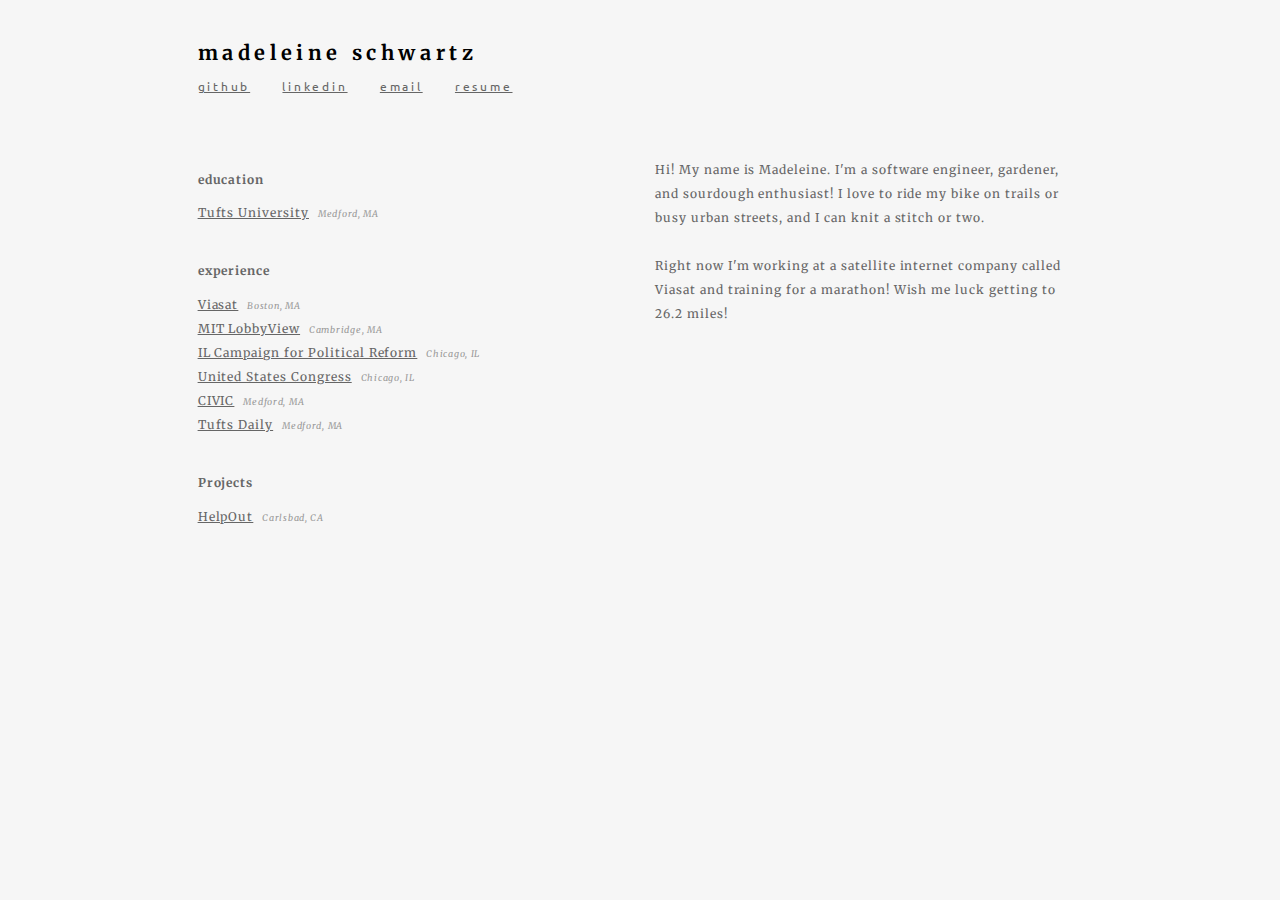
==== commit 23e52661: "update resume" ====
--- a/index.html
+++ b/index.html
@@ -29,7 +29,7 @@
                                href="https://www.linkedin.com/in/madeleine-schwartz-68b781123/" target="_blank">
                                linkedin</a>
                         <a class="email" href="mailto:madeleine.schwartz@tufts.edu">email</a>
-                        <a class="resume" href="technical_resume.pdf" target="_blank">resume</a>
+                        <a class="resume" href="Madeleine_Schwartz_Extended_Resume.pdf" target="_blank">resume</a>
                     </p>
                 </div>
                 
@@ -102,13 +102,12 @@
                 
                             <!-- Content for about -->
                             <div id="about">
-                            Hi! My name is Madeleine. I'm a student, journalist, and
+                            Hi! My name is Madeleine. I'm a software engineer, gardener, and
                             sourdough enthusiast! I love to ride my bike on trails or
                             busy urban streets, and I can knit a stitch or two.<br><br>
                 
-							Right now I'm working as a UI/UX Programmer for LobbyView and am
-							writing a food column for the Tufts Daily.
-							This September I am excited to be joining Viasat Inc. as a software engineer.
+                            Right now I'm working at a satellite internet company called Viasat
+                            and training for a marathon! Wish me luck getting to 26.2 miles!
                             </div>
                 
                             <div id="content-edu" style="display:none">
@@ -150,11 +149,17 @@
                                 </a>
                                 <h4>Boston, MA</h4>
                                 <p>
-                                Software Engineer, May 2019 - August 2019<br><br>
-                    
                                 Viasat is a telecommunications company currently providing 
                                 residential and community based satellite internet to areas
-                                where reliable high speed internet is not usually accessible.
+                                where reliable high speed internet is not usually accessible.<br><br>
+
+                                Software Engineer, September 2020 - Present<br><br>
+
+                                Currently I am working on a REST API team that that is 
+                                improving video streaming quality and download speeds. 
+                                
+                                Software Engineer Intern, May 2019 - August 2019<br><br>
+
                                 I worked on their research team on internet acceleration using
                                 machine learning methods to select the most important
                                 features in predicting webpage loading times. This involved
@@ -171,7 +176,7 @@
                             </a>
                             <h4>Cambridge, MA</h4>
                             <p>
-                            UI/UX Programmer, Sep 2018 - Present<br><br>
+                            UI/UX Programmer, September 2018 - September 2020<br><br>
                 
                             LobbyView is a comprehensive database that actively tracks and 
                             organizes lobbying activities in Washington, DC. Led by MIT 
